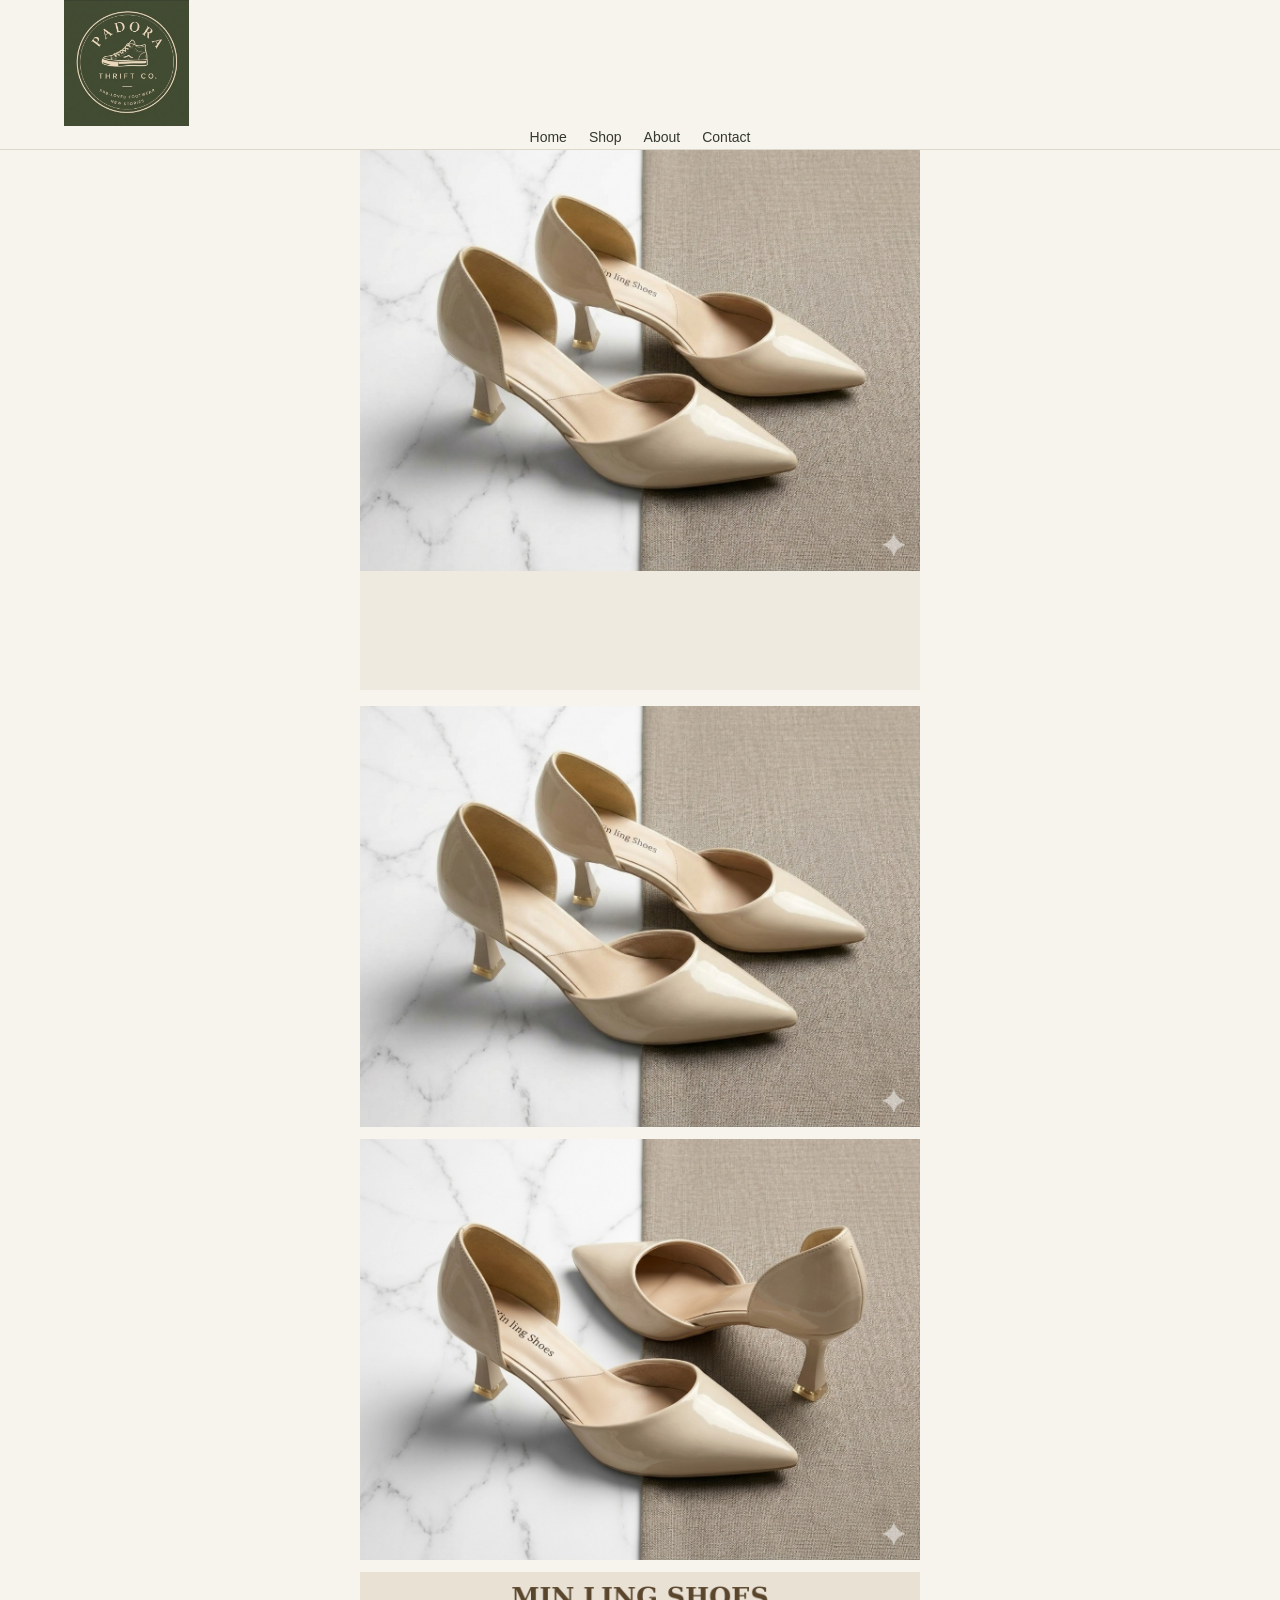
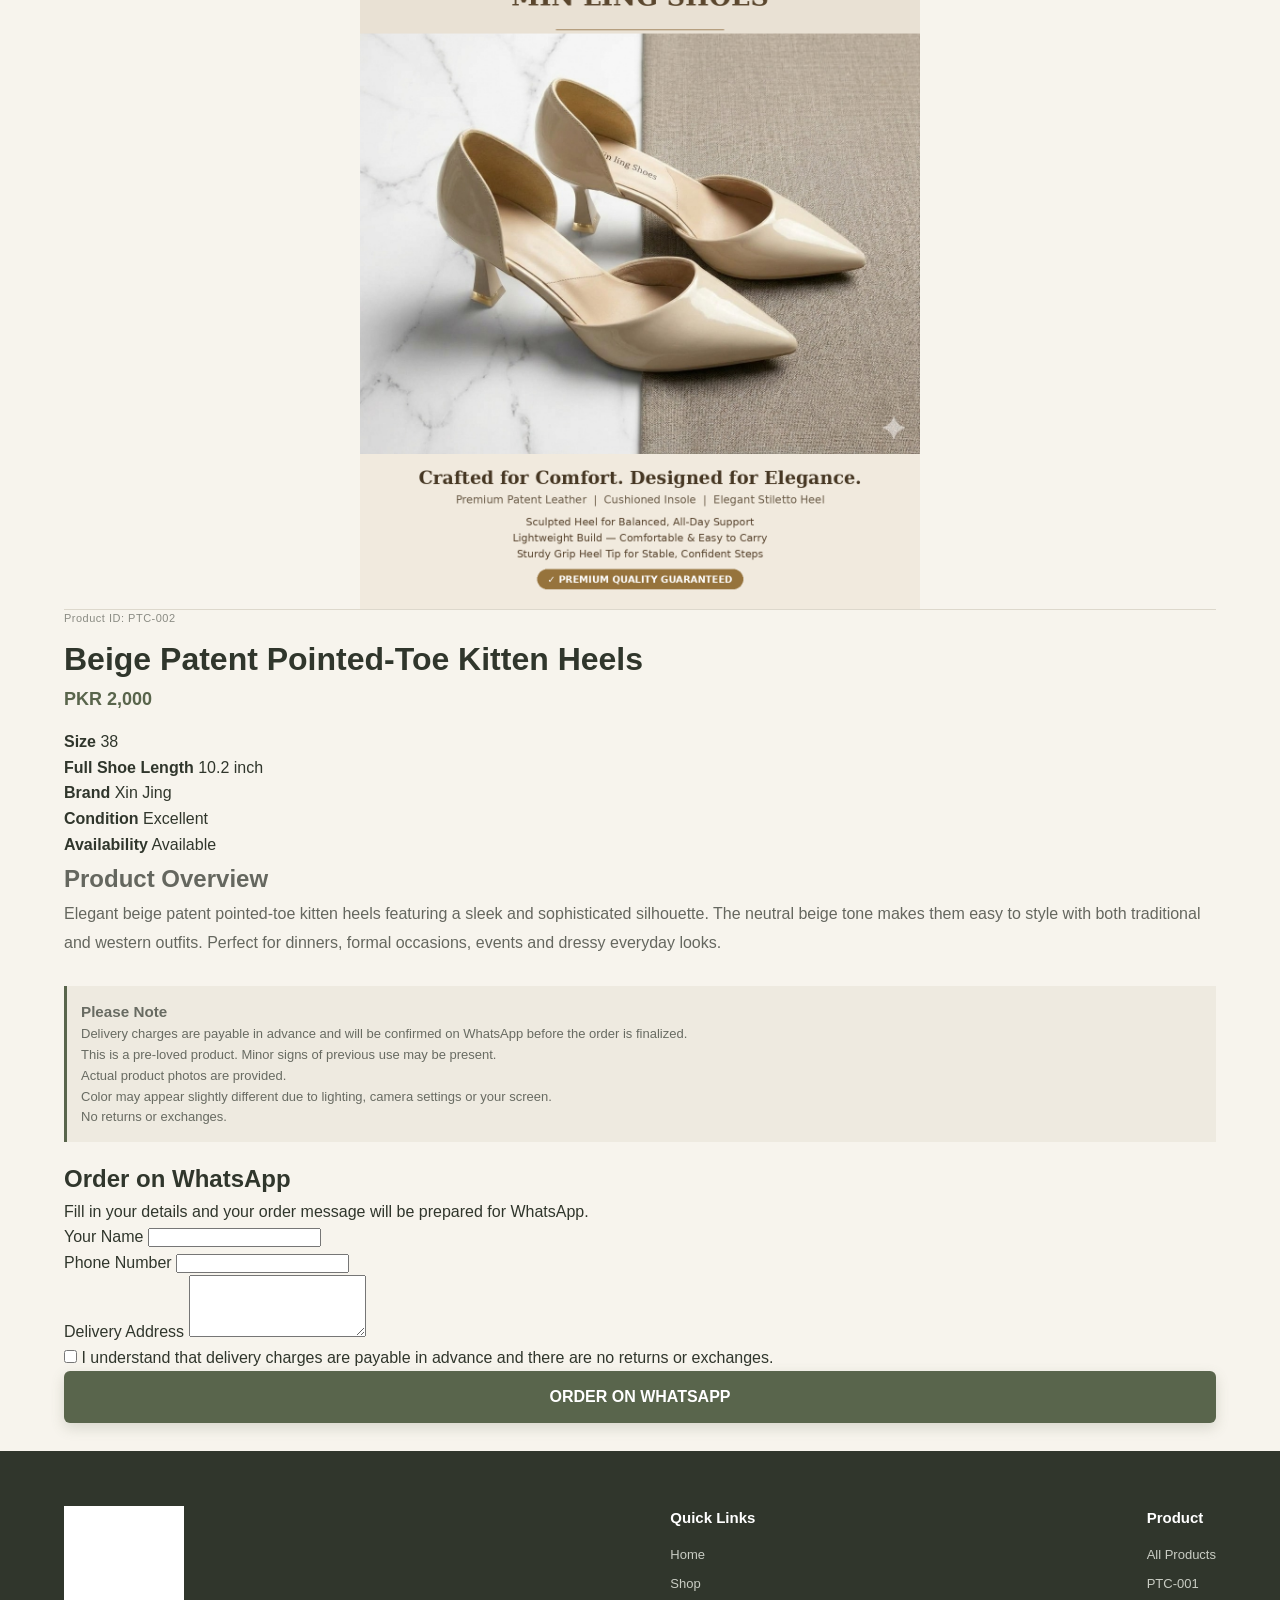
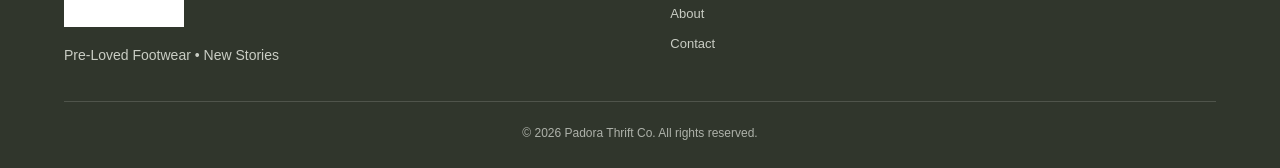
==== products/product-002.html @ ec1c01a3 "Add PTC-002 beige heels product" ====
<!DOCTYPE html>
<html lang="en">
<head>
    <meta charset="UTF-8">
    <meta name="viewport" content="width=device-width, initial-scale=1.0">

    <title>PTC-002 | Beige Patent Pointed-Toe Kitten Heels | Padora Thrift Co.</title>

    <link rel="stylesheet" href="../style.css">
</head>

<body>

<header class="site-header">

    <div class="container header-inner">

        <a href="../index.html" class="logo-link">

            <img
                src="../images/logo.png.png"
                alt="Padora Thrift Co."
            >

        </a>


        <nav class="main-nav">

            <a href="../index.html">
                Home
            </a>

            <a href="shop.html">
                Shop
            </a>

            <a href="../index.html#about">
                About
            </a>

            <a href="../index.html#contact">
                Contact
            </a>

        </nav>

    </div>

</header>


<main class="product-page">

    <div class="container">

        <div class="product-detail-grid">


            <!-- =================================================
                 PTC-002 GALLERY
            ================================================== -->

            <div class="product-gallery">

                <div class="main-product-image">

                    <img
                        id="mainProductImage"
                        src="../images/PTC-002%20IMAGE1.jpeg"
                        alt="Beige Patent Pointed-Toe Kitten Heels"
                    >

                </div>


                <div class="product-thumbnails">

                    <img
                        src="../images/PTC-002%20IMAGE1.jpeg"
                        alt="PTC-002 Image 1"
                        onclick="changeImage(this)"
                    >

                    <img
                        src="../images/PTC-002%20IMAGE2.jpeg"
                        alt="PTC-002 Image 2"
                        onclick="changeImage(this)"
                    >

                    <img
                        src="../images/PTC-002%20IMAGE3.png"
                        alt="PTC-002 Image 3"
                        onclick="changeImage(this)"
                    >

                </div>

            </div>


            <!-- =================================================
                 PRODUCT INFORMATION
            ================================================== -->

            <div class="product-info">

                <p class="product-id">
                    Product ID: PTC-002
                </p>


                <h1>
                    Beige Patent Pointed-Toe Kitten Heels
                </h1>


                <p class="product-price">
                    PKR 2,000
                </p>


                <div class="product-details-list">

                    <p>
                        <strong>Size</strong>
                        <span>38</span>
                    </p>

                    <p>
                        <strong>Full Shoe Length</strong>
                        <span>10.2 inch</span>
                    </p>

                    <p>
                        <strong>Brand</strong>
                        <span>Xin Jing</span>
                    </p>

                    <p>
                        <strong>Condition</strong>
                        <span>Excellent</span>
                    </p>

                    <p>
                        <strong>Availability</strong>
                        <span class="available-text">
                            Available
                        </span>
                    </p>

                </div>


                <div class="product-description">

                    <h2>
                        Product Overview
                    </h2>

                    <p>
                        Elegant beige patent pointed-toe kitten heels
                        featuring a sleek and sophisticated silhouette.
                        The neutral beige tone makes them easy to style
                        with both traditional and western outfits.
                        Perfect for dinners, formal occasions, events
                        and dressy everyday looks.
                    </p>

                </div>


                <div class="shipping-note">

                    <h3>
                        Please Note
                    </h3>

                    <p>
                        Delivery charges are payable in advance and
                        will be confirmed on WhatsApp before the order
                        is finalized.
                    </p>

                    <p>
                        This is a pre-loved product. Minor signs of
                        previous use may be present.
                    </p>

                    <p>
                        Actual product photos are provided.
                    </p>

                    <p>
                        Color may appear slightly different due to
                        lighting, camera settings or your screen.
                    </p>

                    <p>
                        No returns or exchanges.
                    </p>

                </div>


                <!-- =================================================
                     ORDER FORM
                ================================================== -->

                <div class="order-section">

                    <h2>
                        Order on WhatsApp
                    </h2>

                    <p>
                        Fill in your details and your order message
                        will be prepared for WhatsApp.
                    </p>


                    <form id="orderForm">

                        <div class="form-group">

                            <label for="customerName">
                                Your Name
                            </label>

                            <input
                                type="text"
                                id="customerName"
                                required
                            >

                        </div>


                        <div class="form-group">

                            <label for="customerPhone">
                                Phone Number
                            </label>

                            <input
                                type="tel"
                                id="customerPhone"
                                required
                            >

                        </div>


                        <div class="form-group">

                            <label for="customerAddress">
                                Delivery Address
                            </label>

                            <textarea
                                id="customerAddress"
                                rows="4"
                                required
                            ></textarea>

                        </div>


                        <div class="form-checkbox">

                            <label>

                                <input
                                    type="checkbox"
                                    id="orderAgreement"
                                    required
                                >

                                <span>
                                    I understand that delivery charges
                                    are payable in advance and there are
                                    no returns or exchanges.
                                </span>

                            </label>

                        </div>


                        <button
                            type="submit"
                            class="primary-button order-button"
                        >
                            ORDER ON WHATSAPP
                        </button>

                    </form>

                </div>

            </div>

        </div>

    </div>

</main>


<footer class="site-footer">

    <div class="container footer-content">

        <div class="footer-brand">

            <img
                src="../images/logo.png.png"
                alt="Padora Thrift Co."
            >

            <p>
                Pre-Loved Footwear • New Stories
            </p>

        </div>


        <div class="footer-links">

            <h4>Quick Links</h4>

            <a href="../index.html">
                Home
            </a>

            <a href="shop.html">
                Shop
            </a>

            <a href="../index.html#about">
                About
            </a>

            <a href="../index.html#contact">
                Contact
            </a>

        </div>


        <div class="footer-links">

            <h4>Product</h4>

            <a href="shop.html">
                All Products
            </a>

            <a href="product.html">
                PTC-001
            </a>

        </div>

    </div>


    <div class="footer-bottom">

        <div class="container">

            <p>
                © 2026 Padora Thrift Co. All rights reserved.
            </p>

        </div>

    </div>

</footer>


<script>

function changeImage(element) {

    const mainImage =
        document.getElementById("mainProductImage");

    mainImage.src = element.src;

    mainImage.alt = element.alt;

}


const orderForm =
    document.getElementById("orderForm");


orderForm.addEventListener("submit", function(event) {

    event.preventDefault();


    const name =
        document.getElementById("customerName").value.trim();


    const phone =
        document.getElementById("customerPhone").value.trim();


    const address =
        document.getElementById("customerAddress").value.trim();


    const agreement =
        document.getElementById("orderAgreement").checked;


    if (!agreement) {

        alert("Please confirm the order note.");

        return;

    }


    const message =
`Hello Padora Thrift Co.!

I would like to order:

Product ID: PTC-002
Product: Beige Patent Pointed-Toe Kitten Heels
Price: PKR 2,000
Size: 38
Full Shoe Length: 10.2 inch
Brand: Xin Jing

Customer Name: ${name}
Phone Number: ${phone}
Delivery Address: ${address}

I understand that delivery charges are payable in advance and there are no returns or exchanges.`;


    const whatsappNumber =
        "923002256465";


    const whatsappURL =
        "https://wa.me/" +
        whatsappNumber +
        "?text=" +
        encodeURIComponent(message);


    window.open(
        whatsappURL,
        "_blank"
    );

});

</script>

</body>
</html>
---- style.css ----
/* =========================================================
   Padora Thrift Co.
   MAIN STYLE SHEET
========================================================= */


/* =========================================================
   GLOBAL RESET
========================================================= */

* {
    margin: 0;
    padding: 0;
    box-sizing: border-box;
}

html {
    scroll-behavior: smooth;
}

body {
    font-family: Arial, Helvetica, sans-serif;
    background: #f7f4ed;
    color: #30362c;
    line-height: 1.6;
    overflow-x: hidden;
}

img {
    max-width: 100%;
    display: block;
}

a {
    text-decoration: none;
    color: inherit;
}

button,
input,
textarea,
select {
    font-family: inherit;
}


/* =========================================================
   CONTAINER
========================================================= */

.container {
    width: 90%;
    max-width: 1200px;
    margin: 0 auto;
}


/* =========================================================
   HEADER
========================================================= */

.site-header {
    position: relative;
    width: 100%;
    background: #f7f4ed;
    border-bottom: 1px solid #ddd8cc;
    z-index: 100;
}

.nav-container {
    min-height: 95px;
    display: flex;
    align-items: center;
    justify-content: space-between;
    gap: 25px;
}

.logo-link {
    flex-shrink: 0;
}

.logo-link img {
    width: 125px;
    height: auto;
}

.main-nav {
    display: flex;
    align-items: center;
    justify-content: center;
    flex-wrap: wrap;
    gap: 10px 22px;
}

.main-nav a {
    font-size: 14px;
    color: #34382f;
    font-weight: 500;
    transition: 0.3s ease;
}

.main-nav a:hover {
    color: #59654c;
}

.nav-button {
    background: #59654c !important;
    color: #ffffff !important;
    padding: 9px 17px;
    border-radius: 6px;
    font-weight: 700 !important;
}

.nav-button:hover {
    background: #404b37 !important;
}


/* =========================================================
   HOMEPAGE HERO
========================================================= */

.hero-section {
    padding: 90px 0;
    background: #f7f4ed;
}

.hero-grid {
    display: grid;
    grid-template-columns: 1.15fr 0.85fr;
    align-items: center;
    gap: 70px;
}

.hero-content {
    max-width: 700px;
}

.eyebrow {
    color: #59654c;
    font-size: 13px;
    font-weight: 700;
    letter-spacing: 1.5px;
    text-transform: uppercase;
    margin-bottom: 16px;
}

.hero-content h1 {
    font-size: 58px;
    line-height: 1.07;
    color: #30362c;
    font-weight: 700;
    margin-bottom: 24px;
}

.hero-text {
    max-width: 570px;
    color: #66695f;
    font-size: 18px;
    line-height: 1.7;
    margin-bottom: 30px;
}

.hero-buttons {
    display: flex;
    align-items: center;
    gap: 14px;
    flex-wrap: wrap;
}


/* HERO PRIMARY BUTTON */

.primary-button {
    display: inline-block;
    background: #59654c;
    color: #ffffff;
    padding: 14px 24px;
    border-radius: 6px;
    font-size: 14px;
    font-weight: 700;
    transition: 0.3s ease;
}

.primary-button:hover {
    background: #404b37;
    color: #ffffff;
    transform: translateY(-2px);
}


/* HERO SECONDARY BUTTON */

.secondary-button {
    display: inline-block;
    border: 1px solid #59654c;
    color: #59654c;
    padding: 13px 23px;
    border-radius: 6px;
    font-size: 14px;
    font-weight: 700;
    transition: 0.3s ease;
}

.secondary-button:hover {
    background: #59654c;
    color: #ffffff;
}


/* HERO IMAGE — RIGHT SIDE */

.hero-image {
    width: 100%;
    display: flex;
    justify-content: flex-end;
    align-items: center;
}

.hero-image img {
    width: 100%;
    max-width: 500px;
    height: 540px;
    object-fit: cover;
    object-position: center;
    border-radius: 12px;
}


/* =========================================================
   INTRO STRIP
========================================================= */

.intro-strip {
    background: #59654c;
    color: #ffffff;
    padding: 22px 0;
}

.intro-grid {
    display: grid;
    grid-template-columns: repeat(3, 1fr);
    gap: 25px;
}

.intro-grid > div {
    display: flex;
    flex-direction: column;
    gap: 3px;
    text-align: center;
}

.intro-grid strong {
    font-size: 14px;
}

.intro-grid span {
    color: #e8ece3;
    font-size: 12px;
}


/* =========================================================
   GENERAL SECTIONS
========================================================= */

section {
    padding: 80px 0;
}

.section-heading {
    text-align: center;
    max-width: 720px;
    margin: 0 auto 45px;
}

.section-heading .eyebrow {
    margin-bottom: 12px;
}

.section-heading h2 {
    font-size: 40px;
    line-height: 1.15;
    color: #30362c;
    margin-bottom: 12px;
}

.section-heading > p:last-child {
    color: #77786f;
    font-size: 15px;
}


/* =========================================================
   CATEGORY SECTION
========================================================= */

.categories-section {
    background: #f7f4ed;
}

.category-grid {
    display: grid;
    grid-template-columns: repeat(3, 1fr);
    gap: 24px;
}

.category-card {
    position: relative;
    min-height: 330px;
    border-radius: 10px;
    overflow: hidden;
    background: #ddd8ca;
}

.category-image {
    position: absolute;
    inset: 0;
}

.category-image img {
    width: 100%;
    height: 100%;
    object-fit: cover;
    transition: transform 0.45s ease;
}

.category-card:hover .category-image img {
    transform: scale(1.05);
}

.category-content {
    position: absolute;
    left: 0;
    right: 0;
    bottom: 0;
    padding: 70px 25px 25px;
    color: #ffffff;
    background: linear-gradient(
        to top,
        rgba(30, 34, 27, 0.9),
        rgba(30, 34, 27, 0)
    );
}

.category-content span {
    font-size: 11px;
    text-transform: uppercase;
    letter-spacing: 1px;
    opacity: 0.85;
}

.category-content h3 {
    font-size: 27px;
    margin: 4px 0;
}

.category-content p {
    font-size: 13px;
    margin-bottom: 9px;
    color: #edf0e9;
}

.category-content strong {
    font-size: 13px;
}


/* =========================================================
   FEATURED PRODUCTS
========================================================= */

.featured-section {
    background: #eeeae0;
}

.product-grid {
    display: grid;
    grid-template-columns: repeat(3, 1fr);
    gap: 28px;
}

.product-card {
    position: relative;
    background: #ffffff;
    border: 1px solid #e0dbd0;
    border-radius: 9px;
    overflow: hidden;
    transition: 0.3s ease;
}

.product-card:hover {
    transform: translateY(-4px);
    box-shadow: 0 12px 30px rgba(45, 50, 40, 0.09);
}

.product-image-wrapper {
    position: relative;
    height: 360px;
    overflow: hidden;
    background: #eeeae0;
}

.product-image-wrapper img,
.product-image {
    width: 100%;
    height: 100%;
    object-fit: cover;
}

.available-badge {
    position: absolute;
    top: 14px;
    left: 14px;
    background: #e5ecde;
    color: #59654c;
    padding: 6px 10px;
    border-radius: 5px;
    font-size: 10px;
    font-weight: 700;
}

.product-card-content {
    padding: 22px;
}

.product-id {
    color: #8a8b83;
    font-size: 11px;
    letter-spacing: 0.5px;
    margin-bottom: 7px;
}

.product-card-content h3 {
    color: #30362c;
    font-size: 20px;
    line-height: 1.25;
    margin-bottom: 10px;
}

.product-price {
    color: #59654c;
    font-size: 18px;
    font-weight: 700;
    margin-bottom: 15px;
}


/* PRODUCT BUTTON */

.product-button {
    display: block;
    width: 100%;
    text-align: center;
    background: #59654c;
    color: #ffffff;
    padding: 13px 18px;
    border-radius: 6px;
    font-size: 13px;
    font-weight: 700;
    text-transform: uppercase;
    letter-spacing: 0.4px;
    transition: 0.3s ease;
}

.product-button:hover {
    background: #404b37;
    color: #ffffff;
    transform: translateY(-1px);
}

.featured-button-wrapper {
    text-align: center;
    margin-top: 35px;
}


/* =========================================================
   WHY Padora
========================================================= */

.why-section {
    background: #f7f4ed;
}

.why-grid {
    display: grid;
    grid-template-columns: repeat(3, 1fr);
    gap: 25px;
}

.why-card {
    background: #ffffff;
    border: 1px solid #e0dbd0;
    border-radius: 9px;
    padding: 30px;
}

.why-number {
    color: #59654c;
    font-size: 13px;
    font-weight: 700;
    margin-bottom: 15px;
}

.why-card h3 {
    color: #30362c;
    font-size: 20px;
    margin-bottom: 10px;
}

.why-card p {
    color: #77786f;
    font-size: 14px;
}


/* =========================================================
   HOW IT WORKS
========================================================= */

.process-section {
    background: #eeeae0;
}

.process-grid {
    display: grid;
    grid-template-columns: repeat(4, 1fr);
    gap: 20px;
}

.process-card {
    text-align: center;
    padding: 25px 15px;
}

.process-card > span {
    width: 48px;
    height: 48px;
    margin: 0 auto 17px;
    border-radius: 50%;
    display: flex;
    align-items: center;
    justify-content: center;
    background: #59654c;
    color: #ffffff;
    font-size: 13px;
    font-weight: 700;
}

.process-card h3 {
    color: #30362c;
    margin-bottom: 8px;
}

.process-card p {
    color: #77786f;
    font-size: 13px;
}


/* =========================================================
   ABOUT
========================================================= */

.about-section {
    background: #f7f4ed;
}

.about-grid {
    display: grid;
    grid-template-columns: 1fr 0.8fr;
    gap: 70px;
    align-items: center;
}

.about-content {
    max-width: 650px;
}

.about-content h2 {
    color: #30362c;
    font-size: 42px;
    line-height: 1.15;
    margin-bottom: 22px;
}

.about-content p {
    color: #66695f;
    font-size: 15px;
    margin-bottom: 16px;
}

.about-content .secondary-button {
    margin-top: 12px;
}

.about-highlight {
    min-height: 330px;
    display: flex;
    align-items: center;
    justify-content: center;
    background: #59654c;
    border-radius: 10px;
    color: #ffffff;
    text-align: center;
}

.about-highlight span {
    display: block;
    font-size: 14px;
    letter-spacing: 2px;
    text-transform: uppercase;
    margin-bottom: 8px;
}

.about-highlight strong {
    display: block;
    font-size: 30px;
    margin-bottom: 5px;
}

.about-highlight small {
    font-size: 13px;
    color: #e7ebe2;
}


/* =========================================================
   CONTACT / WHATSAPP
========================================================= */

.contact-section {
    background: #30362c;
    color: #ffffff;
}

.contact-box {
    display: flex;
    justify-content: space-between;
    align-items: center;
    gap: 35px;
}

.contact-box .eyebrow {
    color: #b8c3aa;
}

.contact-box h2 {
    font-size: 38px;
    line-height: 1.15;
    margin-bottom: 12px;
}

.contact-box p:last-child {
    color: #c9cdc4;
    max-width: 600px;
}

.whatsapp-button {
    flex-shrink: 0;
    border: none;
    background: #ffffff;
    color: #59654c;
    padding: 14px 23px;
    border-radius: 6px;
    font-size: 14px;
    font-weight: 700;
    cursor: pointer;
    transition: 0.3s ease;
}

.whatsapp-button:hover {
    background: #e9ede5;
    transform: translateY(-2px);
}


/* =========================================================
   COLLECTION PAGE
========================================================= */

.collection-hero {
    background: #e8e3d7;
    text-align: center;
    padding: 70px 0;
}

.collection-hero h1 {
    color: #30362c;
    font-size: 52px;
    line-height: 1.1;
    margin-bottom: 12px;
}

.collection-hero p {
    color: #77786f;
}


/* =========================================================
   PRODUCT DETAIL PAGE
========================================================= */

.product-detail-section {
    padding: 75px 0;
    background: #f7f4ed;
}

.product-detail {
    display: grid;
    grid-template-columns: minmax(0, 1fr) minmax(0, 1fr);
    gap: 70px;
    align-items: start;
}

.product-gallery {
    width: 100%;
    max-width: 560px;
    margin: 0 auto;
}

.main-product-image-wrapper {
    width: 100%;
    background: #eeeae0;
    border-radius: 12px;
    overflow: hidden;
}

.main-product-image {
    width: 100%;
    height: 540px;
    object-fit: contain;
    background: #eeeae0;
}

.product-thumbnails {
    display: flex;
    gap: 12px;
    margin-top: 16px;
    flex-wrap: wrap;
}

.product-thumbnails button {
    width: 90px;
    height: 90px;
    padding: 0;
    border: 2px solid transparent;
    border-radius: 7px;
    overflow: hidden;
    background: #eeeae0;
    cursor: pointer;
    transition: 0.25s ease;
}

.product-thumbnails button:hover {
    border-color: #59654c;
}

.product-thumbnails img {
    width: 100%;
    height: 100%;
    object-fit: cover;
}

.product-detail-content {
    padding-top: 5px;
}

.product-detail-content h1 {
    color: #30362c;
    font-size: 48px;
    line-height: 1.12;
    margin-bottom: 18px;
}

.product-detail-price {
    color: #59654c;
    font-size: 32px;
    font-weight: 700;
    margin-bottom: 20px;
}

.product-description {
    color: #65675f;
    font-size: 16px;
    line-height: 1.8;
    margin-bottom: 28px;
}

.product-info {
    border-top: 1px solid #ddd8cc;
    margin-bottom: 28px;
}

.product-info-row {
    display: flex;
    justify-content: space-between;
    gap: 20px;
    padding: 14px 0;
    border-bottom: 1px solid #ddd8cc;
    font-size: 14px;
}

.product-info-row strong {
    color: #34382f;
}

.product-info-row span {
    color: #70726a;
    text-align: right;
}


/* ORDER NOW */

.order-button {
    display: block;
    width: 100%;
    background: #59654c !important;
    color: #ffffff !important;
    border: none;
    padding: 17px 22px;
    border-radius: 6px;
    font-size: 16px;
    font-weight: 700;
    cursor: pointer;
    text-align: center;
    transition: 0.25s ease;
    box-shadow: 0 5px 14px rgba(89, 101, 76, 0.2);
}

.order-button:hover {
    background: #404b37 !important;
    transform: translateY(-2px);
}


/* SHIPPING NOTE */

.shipping-note {
    margin: 18px 0;
    padding: 14px;
    background: #eeeae0;
    border-left: 3px solid #59654c;
    color: #686b62;
    font-size: 13px;
}


/* =========================================================
   ORDER FORM
========================================================= */

.order-form-wrapper {
    display: none;
    margin-top: 30px;
    background: #f0ece3;
    padding: 30px;
    border-radius: 10px;
    border: 1px solid #ddd8cc;
}

.order-form-wrapper.active {
    display: block;
}

.order-form-wrapper h2 {
    color: #30362c;
    font-size: 28px;
    margin-bottom: 8px;
}

.order-form-wrapper > p {
    color: #77786f;
    font-size: 14px;
    margin-bottom: 24px;
}

.order-form {
    display: flex;
    flex-direction: column;
    gap: 15px;
}

.order-form label {
    color: #44483e;
    font-size: 13px;
    font-weight: 600;
}

.order-form input,
.order-form textarea,
.order-form select {
    width: 100%;
    border: 1px solid #d5d0c5;
    background: #ffffff;
    padding: 13px;
    border-radius: 5px;
    outline: none;
    font-size: 14px;
}

.order-form input:focus,
.order-form textarea:focus,
.order-form select:focus {
    border-color: #59654c;
}

.order-form textarea {
    min-height: 100px;
    resize: vertical;
}

.whatsapp-order-button {
    width: 100%;
    background: #59654c;
    color: #ffffff;
    border: none;
    padding: 15px;
    border-radius: 6px;
    cursor: pointer;
    font-weight: 700;
    font-size: 14px;
    transition: 0.25s ease;
}

.whatsapp-order-button:hover {
    background: #404b37;
}


/* =========================================================
   FOOTER
========================================================= */

.site-footer {
    background: #30362c;
    color: #ffffff;
    padding: 55px 0 25px;
}

.footer-content {
    display: flex;
    justify-content: space-between;
    gap: 50px;
    padding-bottom: 35px;
    border-bottom: 1px solid rgba(255,255,255,0.15);
}

.footer-brand {
    max-width: 400px;
}

.footer-brand img {
    width: 120px;
    margin-bottom: 17px;
    filter: brightness(0) invert(1);
}

.footer-brand p {
    color: #c9cdc4;
    font-size: 14px;
}

.footer-links {
    display: flex;
    flex-direction: column;
    gap: 9px;
}

.footer-links h4 {
    margin-bottom: 6px;
    font-size: 15px;
}

.footer-links a {
    color: #c9cdc4;
    font-size: 13px;
    transition: 0.25s ease;
}

.footer-links a:hover {
    color: #ffffff;
}

.footer-bottom {
    text-align: center;
    padding-top: 22px;
    color: #aeb2aa;
    font-size: 12px;
}


/* =========================================================
   TABLET
========================================================= */

@media (max-width: 900px) {

    .site-header {
        position: relative !important;
        top: auto !important;
        bottom: auto !important;
        left: auto !important;
        right: auto !important;
        z-index: 10 !important;
    }

    .nav-container {
        min-height: auto;
        flex-direction: column;
        padding: 14px 0;
        gap: 10px;
    }

    .logo-link img {
        width: 115px;
    }

    .main-nav {
        width: 100%;
        justify-content: center;
        gap: 8px 14px;
    }

    .main-nav a {
        font-size: 13px;
    }

    .main-nav .nav-button {
        padding: 7px 12px;
    }


    /* HERO */

    .hero-section {
        padding: 65px 0;
    }

    .hero-grid {
        grid-template-columns: 1fr 0.9fr;
        gap: 35px;
    }

    .hero-content h1 {
        font-size: 45px;
    }

    .hero-text {
        font-size: 16px;
    }

    .hero-image img {
        height: 450px;
    }


    /* GRIDS */

    .category-grid {
        grid-template-columns: repeat(2, 1fr);
    }

    .product-grid {
        grid-template-columns: repeat(2, 1fr);
    }

    .why-grid {
        grid-template-columns: repeat(2, 1fr);
    }

    .process-grid {
        grid-template-columns: repeat(2, 1fr);
    }


    /* ABOUT */

    .about-grid {
        grid-template-columns: 1fr;
        gap: 40px;
    }


    /* PRODUCT */

    .product-detail {
        grid-template-columns: 1fr;
        gap: 45px;
    }

    .product-gallery {
        max-width: 560px;
    }

    .product-detail-content {
        width: 100%;
    }


    /* CONTACT */

    .contact-box {
        flex-direction: column;
        align-items: flex-start;
    }

}


/* =========================================================
   MOBILE
========================================================= */

@media (max-width: 600px) {

    body {
        overflow-x: hidden !important;
    }

    .container {
        width: 92%;
    }

    section {
        padding: 55px 0;
    }


    /* HEADER */

    .site-header {
        position: relative !important;
        top: auto !important;
        bottom: auto !important;
        left: auto !important;
        right: auto !important;
        z-index: 10 !important;
    }

    .nav-container {
        padding: 10px 0 12px;
        gap: 8px;
    }

    .logo-link img {
        width: 95px;
    }

    .main-nav {
        gap: 6px 10px;
    }

    .main-nav a {
        font-size: 11px;
        line-height: 1.3;
    }

    .main-nav .nav-button {
        padding: 5px 9px;
        font-size: 11px;
    }


    /* HERO */

    .hero-section {
        padding: 50px 0;
    }

    .hero-grid {
        grid-template-columns: 1fr;
        gap: 35px;
    }

    .hero-content {
        max-width: 100%;
        text-align: left;
    }

    .hero-content h1 {
        font-size: 40px;
        line-height: 1.1;
    }

    .hero-text {
        font-size: 15px;
        line-height: 1.6;
    }

    .hero-image {
        justify-content: center;
        order: 2;
    }

    .hero-image img {
        width: 100%;
        max-width: 430px;
        height: 390px;
        object-fit: cover;
        border-radius: 10px;
    }

    .hero-buttons {
        gap: 10px;
    }

    .hero-buttons .primary-button,
    .hero-buttons .secondary-button {
        padding: 12px 18px;
        font-size: 13px;
    }


    /* INTRO */

    .intro-grid {
        grid-template-columns: 1fr;
        gap: 18px;
    }


    /* SECTIONS */

    .section-heading {
        margin-bottom: 35px;
    }

    .section-heading h2 {
        font-size: 31px;
    }


    /* CATEGORIES */

    .category-grid {
        grid-template-columns: 1fr;
    }

    .category-card {
        min-height: 300px;
    }


    /* PRODUCTS */

    .product-grid {
        grid-template-columns: 1fr;
    }

    .product-image-wrapper {
        height: 330px;
    }


    /* WHY */

    .why-grid {
        grid-template-columns: 1fr;
    }


    /* PROCESS */

    .process-grid {
        grid-template-columns: 1fr;
    }


    /* ABOUT */

    .about-content h2 {
        font-size: 32px;
    }

    .about-highlight {
        min-height: 270px;
    }


    /* CONTACT */

    .contact-box h2 {
        font-size: 31px;
    }


    /* COLLECTION */

    .collection-hero {
        padding: 48px 0;
    }

    .collection-hero h1 {
        font-size: 38px;
    }


    /* PRODUCT DETAIL */

    .product-detail-section {
        padding: 45px 0;
    }

    .product-detail {
        gap: 30px;
    }

    .main-product-image {
        height: 380px;
    }

    .product-detail-content h1 {
        font-size: 34px;
    }

    .product-detail-price {
        font-size: 28px;
    }

    .product-description {
        font-size: 15px;
    }

    .product-thumbnails {
        gap: 8px;
    }

    .product-thumbnails button {
        width: 72px;
        height: 72px;
    }

    .product-info-row {
        font-size: 13px;
    }

    .order-form-wrapper {
        padding: 22px;
    }


    /* FOOTER */

    .footer-content {
        flex-direction: column;
        gap: 35px;
    }

    .footer-brand {
        max-width: 100%;
    }

}
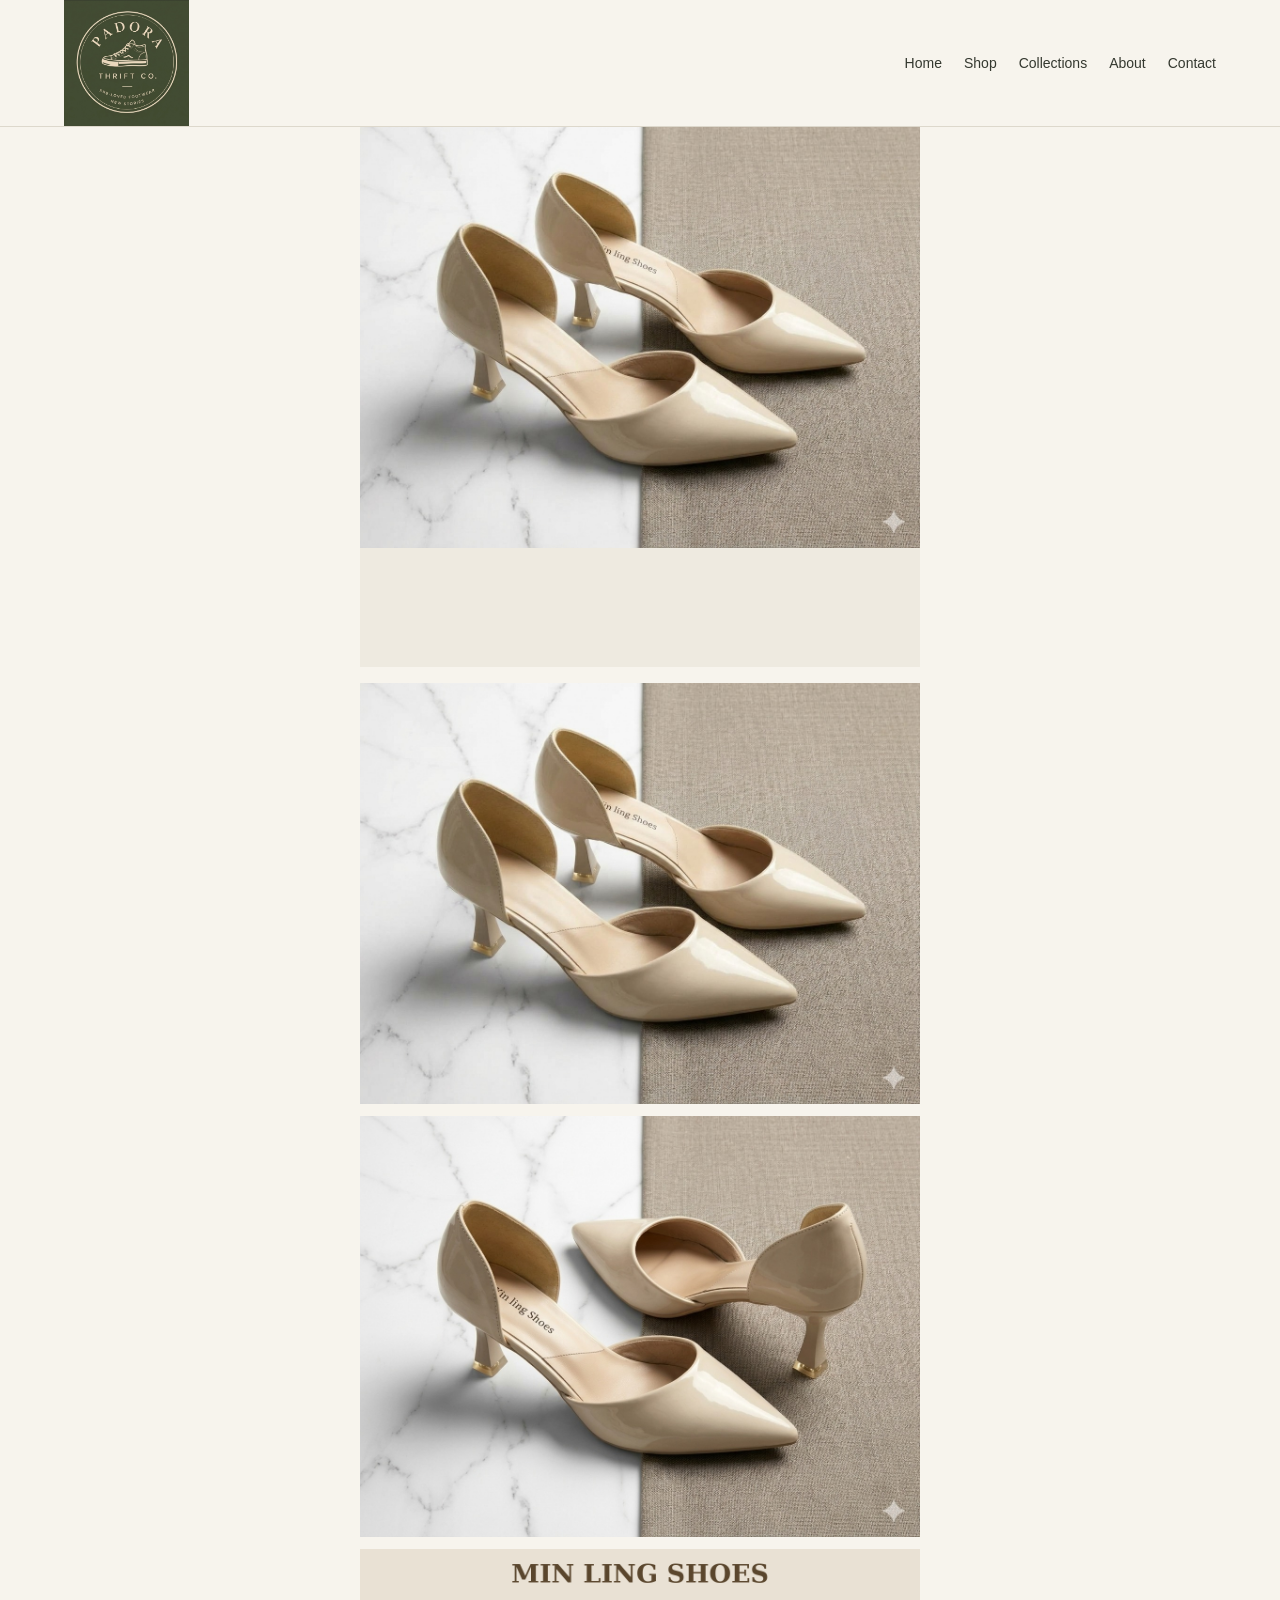
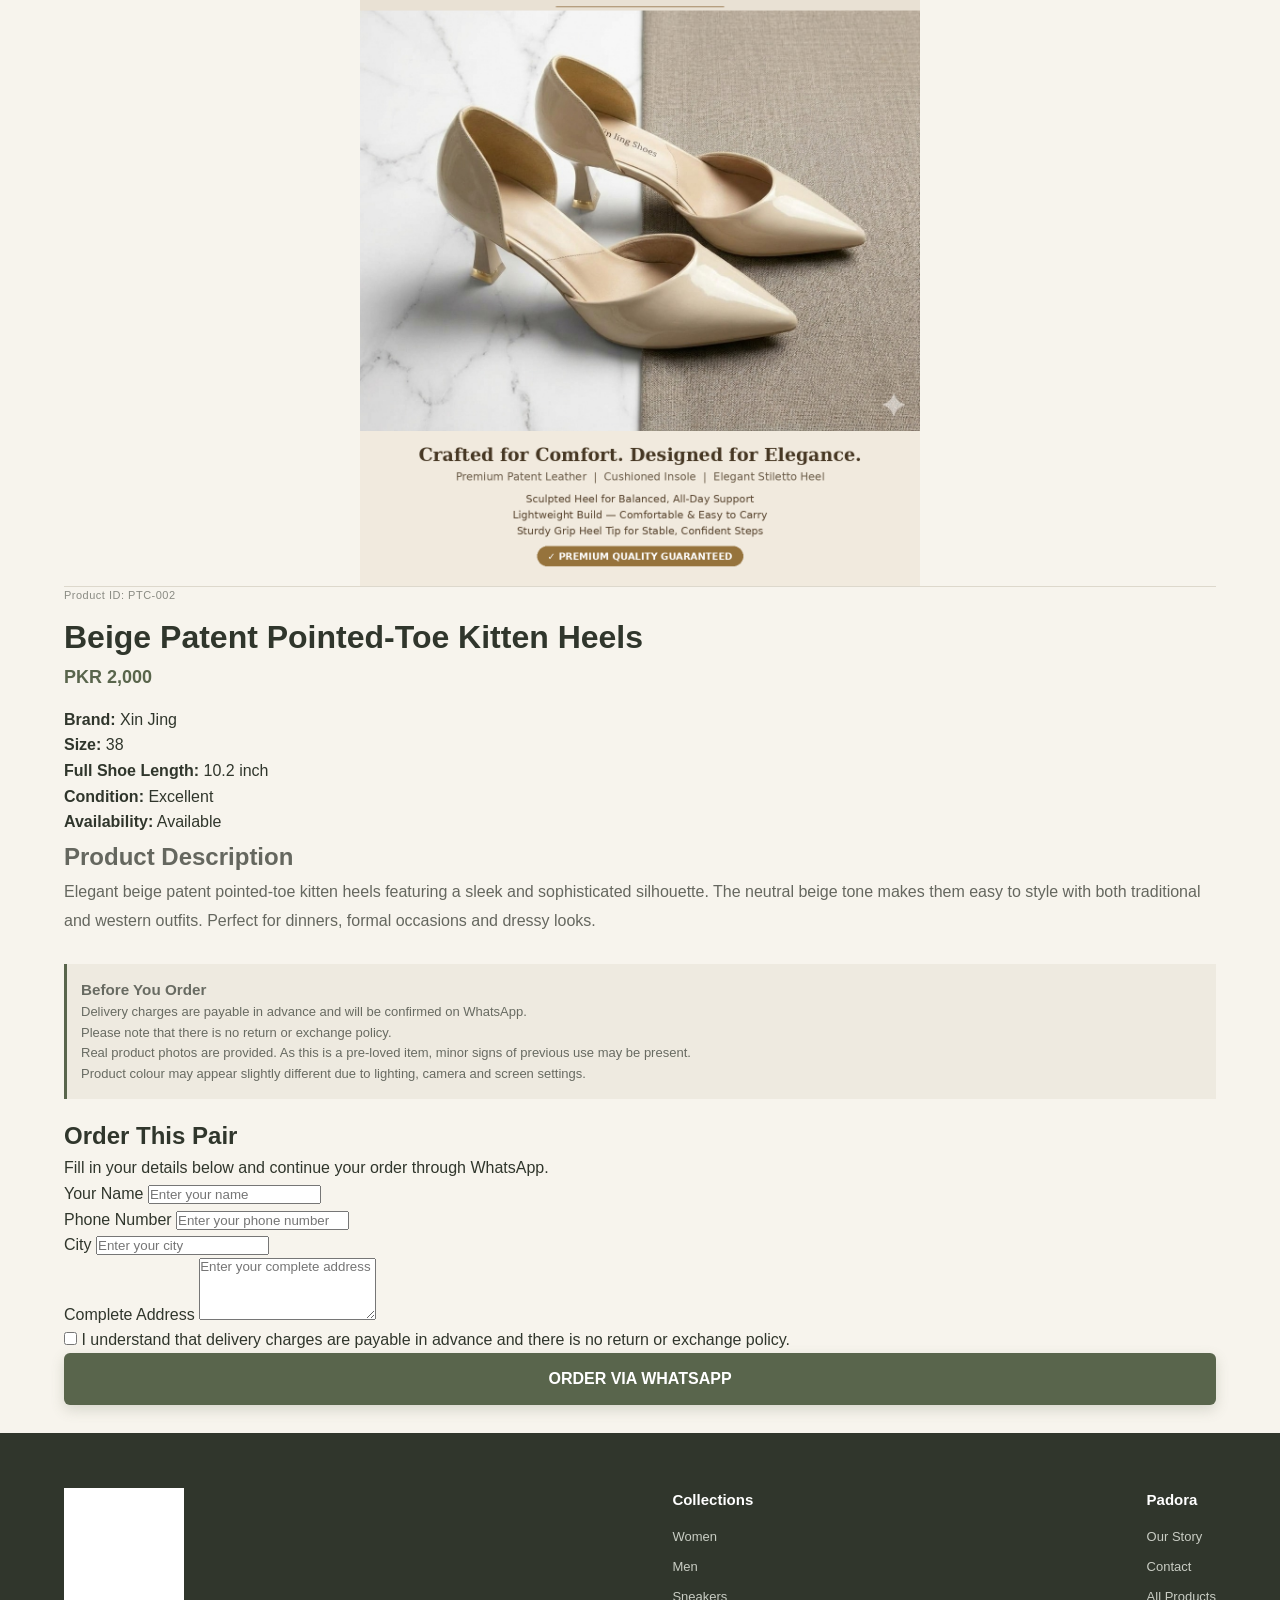
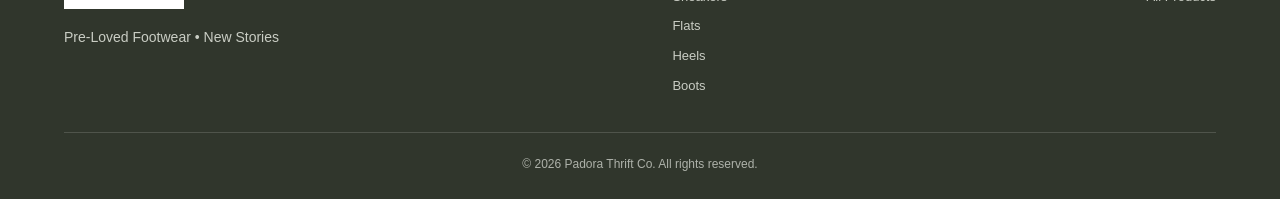
==== commit e53a8544: "Update PTC-002 product page" ====
--- a/products/product-002.html
+++ b/products/product-002.html
@@ -1,323 +1,424 @@
 <!DOCTYPE html>
 <html lang="en">
+
 <head>
+
     <meta charset="UTF-8">
-    <meta name="viewport" content="width=device-width, initial-scale=1.0">
-
-    <title>PTC-002 | Beige Patent Pointed-Toe Kitten Heels | Padora Thrift Co.</title>
-
-    <link rel="stylesheet" href="../style.css">
+
+    <meta
+        name="viewport"
+        content="width=device-width, initial-scale=1.0"
+    >
+
+    <title>
+        PTC-002 | Beige Patent Pointed-Toe Kitten Heels | Padora Thrift Co.
+    </title>
+
+    <link
+        rel="stylesheet"
+        href="../style.css"
+    >
+
 </head>
 
+
 <body>
 
+
+<!-- =========================
+     HEADER
+========================= -->
+
 <header class="site-header">
 
-    <div class="container header-inner">
-
-        <a href="../index.html" class="logo-link">
+    <div class="container nav-container">
+
+        <a
+            href="../index.html"
+            class="logo-link"
+        >
+
+            <img
+                src="../images/logo.png.png"
+                alt="Padora Thrift Co. Logo"
+            >
+
+        </a>
+
+
+        <nav class="main-nav">
+
+            <a href="../index.html">
+                Home
+            </a>
+
+            <a href="shop.html">
+                Shop
+            </a>
+
+            <a href="../index.html#collections">
+                Collections
+            </a>
+
+            <a href="../index.html#about">
+                About
+            </a>
+
+            <a href="../index.html#contact">
+                Contact
+            </a>
+
+        </nav>
+
+    </div>
+
+</header>
+
+
+
+<!-- =========================
+     PRODUCT PAGE
+========================= -->
+
+<main class="product-page">
+
+    <div class="container">
+
+        <div class="product-detail-grid">
+
+
+            <!-- =========================
+                 PRODUCT IMAGES
+            ========================= -->
+
+            <div class="product-gallery">
+
+
+                <!-- MAIN IMAGE -->
+
+                <div class="main-product-image">
+
+                    <img
+                        src="../images/PTC-002%20IMAGE1.jpeg"
+                        alt="Beige Patent Pointed-Toe Kitten Heels"
+                    >
+
+                </div>
+
+
+                <!-- THUMBNAILS -->
+
+                <div class="product-thumbnails">
+
+                    <img
+                        src="../images/PTC-002%20IMAGE1.jpeg"
+                        alt="PTC-002 Image 1"
+                    >
+
+                    <img
+                        src="../images/PTC-002%20IMAGE2.jpeg"
+                        alt="PTC-002 Image 2"
+                    >
+
+                    <img
+                        src="../images/PTC-002%20IMAGE3.png"
+                        alt="PTC-002 Image 3"
+                    >
+
+                </div>
+
+            </div>
+
+
+
+            <!-- =========================
+                 PRODUCT INFORMATION
+            ========================= -->
+
+            <div class="product-info">
+
+
+                <p class="product-id">
+                    Product ID: PTC-002
+                </p>
+
+
+                <h1>
+                    Beige Patent Pointed-Toe Kitten Heels
+                </h1>
+
+
+                <p class="product-price">
+                    PKR 2,000
+                </p>
+
+
+
+                <!-- PRODUCT DETAILS -->
+
+                <div class="product-details-list">
+
+                    <p>
+                        <strong>Brand:</strong>
+                        <span>Xin Jing</span>
+                    </p>
+
+
+                    <p>
+                        <strong>Size:</strong>
+                        <span>38</span>
+                    </p>
+
+
+                    <p>
+                        <strong>Full Shoe Length:</strong>
+                        <span>10.2 inch</span>
+                    </p>
+
+
+                    <p>
+                        <strong>Condition:</strong>
+                        <span>Excellent</span>
+                    </p>
+
+
+                    <p>
+                        <strong>Availability:</strong>
+
+                        <span class="available-text">
+                            Available
+                        </span>
+
+                    </p>
+
+                </div>
+
+
+
+                <!-- =========================
+                     DESCRIPTION
+                ========================= -->
+
+                <div class="product-description">
+
+                    <h2>
+                        Product Description
+                    </h2>
+
+                    <p>
+                        Elegant beige patent pointed-toe kitten heels
+                        featuring a sleek and sophisticated silhouette.
+                        The neutral beige tone makes them easy to style
+                        with both traditional and western outfits.
+                        Perfect for dinners, formal occasions and
+                        dressy looks.
+                    </p>
+
+                </div>
+
+
+
+                <!-- =========================
+                     SHIPPING NOTE
+                ========================= -->
+
+                <div class="shipping-note">
+
+                    <h3>
+                        Before You Order
+                    </h3>
+
+                    <p>
+                        Delivery charges are payable in advance
+                        and will be confirmed on WhatsApp.
+                    </p>
+
+                    <p>
+                        Please note that there is no return or
+                        exchange policy.
+                    </p>
+
+                    <p>
+                        Real product photos are provided.
+                        As this is a pre-loved item, minor signs
+                        of previous use may be present.
+                    </p>
+
+                    <p>
+                        Product colour may appear slightly different
+                        due to lighting, camera and screen settings.
+                    </p>
+
+                </div>
+
+
+
+                <!-- =========================
+                     ORDER SECTION
+                ========================= -->
+
+                <div class="order-section">
+
+                    <h2>
+                        Order This Pair
+                    </h2>
+
+                    <p>
+                        Fill in your details below and continue
+                        your order through WhatsApp.
+                    </p>
+
+
+                    <form
+                        id="orderForm"
+                    >
+
+
+                        <!-- NAME -->
+
+                        <div class="form-group">
+
+                            <label for="customerName">
+                                Your Name
+                            </label>
+
+                            <input
+                                type="text"
+                                id="customerName"
+                                name="customerName"
+                                placeholder="Enter your name"
+                                required
+                            >
+
+                        </div>
+
+
+
+                        <!-- PHONE -->
+
+                        <div class="form-group">
+
+                            <label for="customerPhone">
+                                Phone Number
+                            </label>
+
+                            <input
+                                type="tel"
+                                id="customerPhone"
+                                name="customerPhone"
+                                placeholder="Enter your phone number"
+                                required
+                            >
+
+                        </div>
+
+
+
+                        <!-- CITY -->
+
+                        <div class="form-group">
+
+                            <label for="customerCity">
+                                City
+                            </label>
+
+                            <input
+                                type="text"
+                                id="customerCity"
+                                name="customerCity"
+                                placeholder="Enter your city"
+                                required
+                            >
+
+                        </div>
+
+
+
+                        <!-- ADDRESS -->
+
+                        <div class="form-group">
+
+                            <label for="customerAddress">
+                                Complete Address
+                            </label>
+
+                            <textarea
+                                id="customerAddress"
+                                name="customerAddress"
+                                rows="4"
+                                placeholder="Enter your complete address"
+                                required
+                            ></textarea>
+
+                        </div>
+
+
+
+                        <!-- POLICY -->
+
+                        <div class="form-checkbox">
+
+                            <label>
+
+                                <input
+                                    type="checkbox"
+                                    id="policyAgreement"
+                                    required
+                                >
+
+                                I understand that delivery charges
+                                are payable in advance and there is
+                                no return or exchange policy.
+
+                            </label>
+
+                        </div>
+
+
+
+                        <!-- BUTTON -->
+
+                        <button
+                            type="submit"
+                            class="primary-button order-button"
+                        >
+                            ORDER VIA WHATSAPP
+                        </button>
+
+
+                    </form>
+
+                </div>
+
+
+            </div>
+
+        </div>
+
+    </div>
+
+</main>
+
+
+
+<!-- =========================
+     FOOTER
+========================= -->
+
+<footer class="site-footer">
+
+    <div class="container footer-content">
+
+
+        <!-- FOOTER BRAND -->
+
+        <div class="footer-brand">
 
             <img
                 src="../images/logo.png.png"
                 alt="Padora Thrift Co."
             >
 
-        </a>
-
-
-        <nav class="main-nav">
-
-            <a href="../index.html">
-                Home
-            </a>
-
-            <a href="shop.html">
-                Shop
-            </a>
-
-            <a href="../index.html#about">
-                About
-            </a>
-
-            <a href="../index.html#contact">
-                Contact
-            </a>
-
-        </nav>
-
-    </div>
-
-</header>
-
-
-<main class="product-page">
-
-    <div class="container">
-
-        <div class="product-detail-grid">
-
-
-            <!-- =================================================
-                 PTC-002 GALLERY
-            ================================================== -->
-
-            <div class="product-gallery">
-
-                <div class="main-product-image">
-
-                    <img
-                        id="mainProductImage"
-                        src="../images/PTC-002%20IMAGE1.jpeg"
-                        alt="Beige Patent Pointed-Toe Kitten Heels"
-                    >
-
-                </div>
-
-
-                <div class="product-thumbnails">
-
-                    <img
-                        src="../images/PTC-002%20IMAGE1.jpeg"
-                        alt="PTC-002 Image 1"
-                        onclick="changeImage(this)"
-                    >
-
-                    <img
-                        src="../images/PTC-002%20IMAGE2.jpeg"
-                        alt="PTC-002 Image 2"
-                        onclick="changeImage(this)"
-                    >
-
-                    <img
-                        src="../images/PTC-002%20IMAGE3.png"
-                        alt="PTC-002 Image 3"
-                        onclick="changeImage(this)"
-                    >
-
-                </div>
-
-            </div>
-
-
-            <!-- =================================================
-                 PRODUCT INFORMATION
-            ================================================== -->
-
-            <div class="product-info">
-
-                <p class="product-id">
-                    Product ID: PTC-002
-                </p>
-
-
-                <h1>
-                    Beige Patent Pointed-Toe Kitten Heels
-                </h1>
-
-
-                <p class="product-price">
-                    PKR 2,000
-                </p>
-
-
-                <div class="product-details-list">
-
-                    <p>
-                        <strong>Size</strong>
-                        <span>38</span>
-                    </p>
-
-                    <p>
-                        <strong>Full Shoe Length</strong>
-                        <span>10.2 inch</span>
-                    </p>
-
-                    <p>
-                        <strong>Brand</strong>
-                        <span>Xin Jing</span>
-                    </p>
-
-                    <p>
-                        <strong>Condition</strong>
-                        <span>Excellent</span>
-                    </p>
-
-                    <p>
-                        <strong>Availability</strong>
-                        <span class="available-text">
-                            Available
-                        </span>
-                    </p>
-
-                </div>
-
-
-                <div class="product-description">
-
-                    <h2>
-                        Product Overview
-                    </h2>
-
-                    <p>
-                        Elegant beige patent pointed-toe kitten heels
-                        featuring a sleek and sophisticated silhouette.
-                        The neutral beige tone makes them easy to style
-                        with both traditional and western outfits.
-                        Perfect for dinners, formal occasions, events
-                        and dressy everyday looks.
-                    </p>
-
-                </div>
-
-
-                <div class="shipping-note">
-
-                    <h3>
-                        Please Note
-                    </h3>
-
-                    <p>
-                        Delivery charges are payable in advance and
-                        will be confirmed on WhatsApp before the order
-                        is finalized.
-                    </p>
-
-                    <p>
-                        This is a pre-loved product. Minor signs of
-                        previous use may be present.
-                    </p>
-
-                    <p>
-                        Actual product photos are provided.
-                    </p>
-
-                    <p>
-                        Color may appear slightly different due to
-                        lighting, camera settings or your screen.
-                    </p>
-
-                    <p>
-                        No returns or exchanges.
-                    </p>
-
-                </div>
-
-
-                <!-- =================================================
-                     ORDER FORM
-                ================================================== -->
-
-                <div class="order-section">
-
-                    <h2>
-                        Order on WhatsApp
-                    </h2>
-
-                    <p>
-                        Fill in your details and your order message
-                        will be prepared for WhatsApp.
-                    </p>
-
-
-                    <form id="orderForm">
-
-                        <div class="form-group">
-
-                            <label for="customerName">
-                                Your Name
-                            </label>
-
-                            <input
-                                type="text"
-                                id="customerName"
-                                required
-                            >
-
-                        </div>
-
-
-                        <div class="form-group">
-
-                            <label for="customerPhone">
-                                Phone Number
-                            </label>
-
-                            <input
-                                type="tel"
-                                id="customerPhone"
-                                required
-                            >
-
-                        </div>
-
-
-                        <div class="form-group">
-
-                            <label for="customerAddress">
-                                Delivery Address
-                            </label>
-
-                            <textarea
-                                id="customerAddress"
-                                rows="4"
-                                required
-                            ></textarea>
-
-                        </div>
-
-
-                        <div class="form-checkbox">
-
-                            <label>
-
-                                <input
-                                    type="checkbox"
-                                    id="orderAgreement"
-                                    required
-                                >
-
-                                <span>
-                                    I understand that delivery charges
-                                    are payable in advance and there are
-                                    no returns or exchanges.
-                                </span>
-
-                            </label>
-
-                        </div>
-
-
-                        <button
-                            type="submit"
-                            class="primary-button order-button"
-                        >
-                            ORDER ON WHATSAPP
-                        </button>
-
-                    </form>
-
-                </div>
-
-            </div>
-
-        </div>
-
-    </div>
-
-</main>
-
-
-<footer class="site-footer">
-
-    <div class="container footer-content">
-
-        <div class="footer-brand">
-
-            <img
-                src="../images/logo.png.png"
-                alt="Padora Thrift Co."
-            >
-
             <p>
                 Pre-Loved Footwear • New Stories
             </p>
@@ -325,44 +426,68 @@
         </div>
 
 
+
+        <!-- FOOTER COLLECTIONS -->
+
         <div class="footer-links">
 
-            <h4>Quick Links</h4>
-
-            <a href="../index.html">
-                Home
-            </a>
-
-            <a href="shop.html">
-                Shop
-            </a>
+            <h4>
+                Collections
+            </h4>
+
+            <a href="shop.html?category=women">
+                Women
+            </a>
+
+            <a href="shop.html?category=men">
+                Men
+            </a>
+
+            <a href="shop.html?category=sneakers">
+                Sneakers
+            </a>
+
+            <a href="shop.html?category=flats">
+                Flats
+            </a>
+
+            <a href="shop.html?category=heels">
+                Heels
+            </a>
+
+            <a href="shop.html?category=boots">
+                Boots
+            </a>
+
+        </div>
+
+
+
+        <!-- FOOTER Padora -->
+
+        <div class="footer-links">
+
+            <h4>
+                Padora
+            </h4>
 
             <a href="../index.html#about">
-                About
+                Our Story
             </a>
 
             <a href="../index.html#contact">
                 Contact
             </a>
 
-        </div>
-
-
-        <div class="footer-links">
-
-            <h4>Product</h4>
-
             <a href="shop.html">
                 All Products
             </a>
 
-            <a href="product.html">
-                PTC-001
-            </a>
-
         </div>
 
+
     </div>
+
 
 
     <div class="footer-bottom">
@@ -380,92 +505,97 @@
 </footer>
 
 
+
+<!-- =========================
+     ORDER JAVASCRIPT
+========================= -->
+
 <script>
-
-function changeImage(element) {
-
-    const mainImage =
-        document.getElementById("mainProductImage");
-
-    mainImage.src = element.src;
-
-    mainImage.alt = element.alt;
-
-}
-
 
 const orderForm =
     document.getElementById("orderForm");
 
 
-orderForm.addEventListener("submit", function(event) {
-
-    event.preventDefault();
-
-
-    const name =
-        document.getElementById("customerName").value.trim();
-
-
-    const phone =
-        document.getElementById("customerPhone").value.trim();
-
-
-    const address =
-        document.getElementById("customerAddress").value.trim();
-
-
-    const agreement =
-        document.getElementById("orderAgreement").checked;
-
-
-    if (!agreement) {
-
-        alert("Please confirm the order note.");
-
-        return;
-
-    }
-
-
-    const message =
-`Hello Padora Thrift Co.!
-
-I would like to order:
+orderForm.addEventListener(
+    "submit",
+    function(event) {
+
+        event.preventDefault();
+
+
+        const customerName =
+            document.getElementById("customerName").value.trim();
+
+
+        const customerPhone =
+            document.getElementById("customerPhone").value.trim();
+
+
+        const customerCity =
+            document.getElementById("customerCity").value.trim();
+
+
+        const customerAddress =
+            document.getElementById("customerAddress").value.trim();
+
+
+        const policyAgreement =
+            document.getElementById("policyAgreement").checked;
+
+
+        if (!policyAgreement) {
+
+            alert(
+                "Please accept the order policy before continuing."
+            );
+
+            return;
+
+        }
+
+
+        const message =
+            `Hello Padora Thrift Co.!
+
+I would like to order this product.
 
 Product ID: PTC-002
 Product: Beige Patent Pointed-Toe Kitten Heels
 Price: PKR 2,000
 Size: 38
 Full Shoe Length: 10.2 inch
-Brand: Xin Jing
-
-Customer Name: ${name}
-Phone Number: ${phone}
-Delivery Address: ${address}
-
-I understand that delivery charges are payable in advance and there are no returns or exchanges.`;
-
-
-    const whatsappNumber =
-        "923002256465";
-
-
-    const whatsappURL =
-        "https://wa.me/" +
-        whatsappNumber +
-        "?text=" +
-        encodeURIComponent(message);
-
-
-    window.open(
-        whatsappURL,
-        "_blank"
-    );
-
-});
+
+Customer Name: ${customerName}
+Phone: ${customerPhone}
+City: ${customerCity}
+Address: ${customerAddress}
+
+I understand that delivery charges are payable in advance and there is no return or exchange policy.`;
+
+
+        const whatsappNumber =
+            "923002256465";
+
+
+        const whatsappURL =
+            "https://wa.me/" +
+            whatsappNumber +
+            "?text=" +
+            encodeURIComponent(message);
+
+
+        window.open(
+            whatsappURL,
+            "_blank"
+        );
+
+    }
+
+);
 
 </script>
 
+
 </body>
+
 </html>
